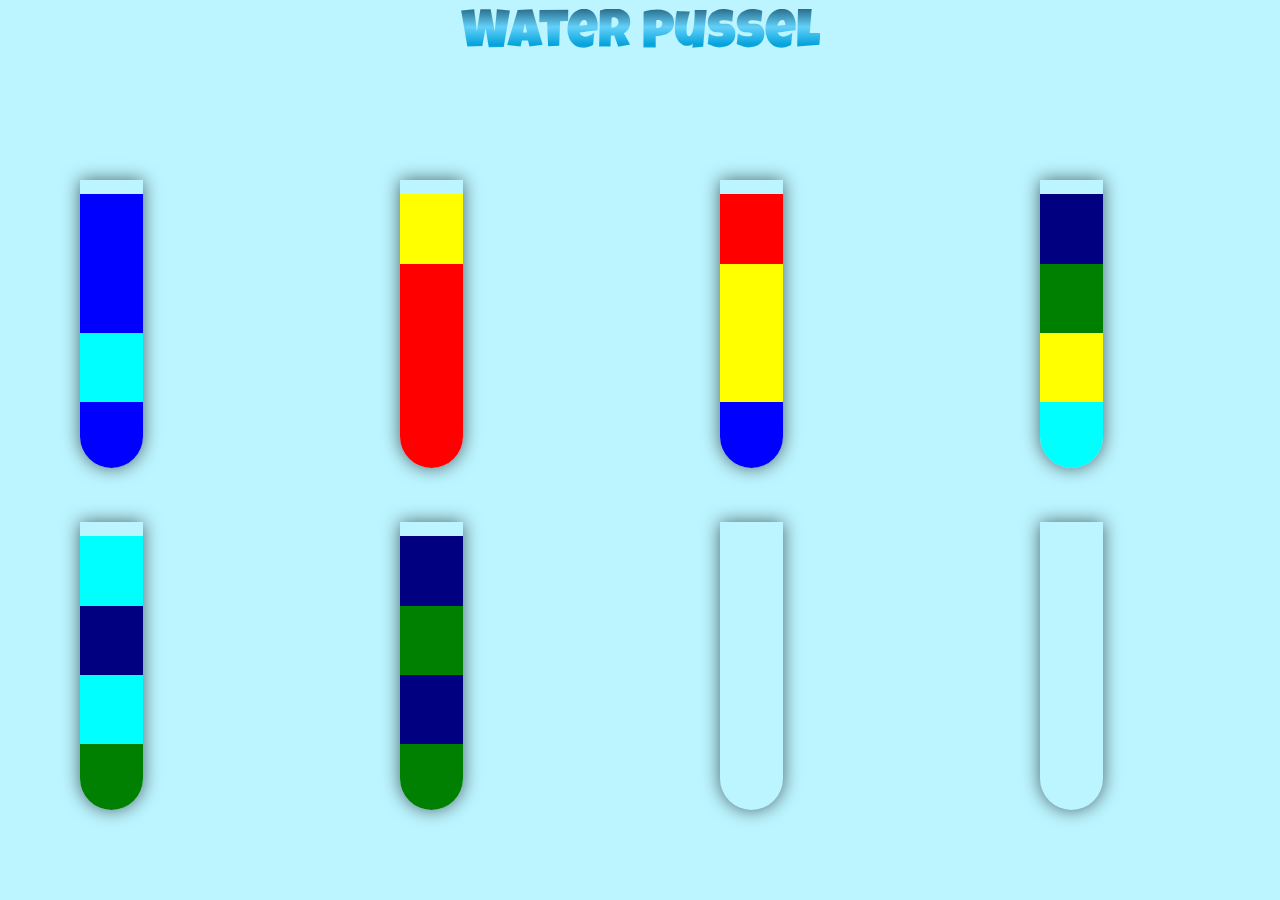
==== index.html @ 1f57bca5 "Rename Water_pussel_game.html to index.html" ====
<!DOCTYPE html>
<html lang="en">
<head>
  <link rel="stylesheet" href="/Water_pussel_game.css">
      <link rel="stylesheet" href="https://fonts.googleapis.com/css2?family=Luckiest+Guy&family=Chewy&family=Baloo+2&family=Fredoka+One&display=swap">
          <link rel="stylesheet" href="https://cdnjs.cloudflare.com/ajax/libs/font-awesome/6.5.2/css/all.min.css" integrity="sha512-SnH5WK+bZxgPHs44uWIX+LLJAJ9/2PkPKZ5QiAj6Ta86w+fsb2TkcmfRyVX3pBnMFcV7oQPJkl9QevSCWr3W6A==" crossorigin="anonymous" referrerpolicy="no-referrer" />
  <meta charset="UTF-8">
  <meta name="viewport" content="width=device-width, initial-scale=1.0">
  <meta http-equiv="X-UA-Compatible" content="ie=edge">
  <title>Water pussel game</title>
</head>
<body>
  <div class="game_main">
    <div class="g_m">
      <!-- <div class="waves">  
      <div class="wave wave1">
        
      </div>
        <div class="wave wave2">
        
      </div>
       </div> -->
      <div class="game_name">  
      <div class="name">
        Water pussel 
      </div>
      <!-- <div class="name game">game</div> -->
      <div class="menu_bar">  

      <div class=" top_stars">
                <div class="star ">
                  <i class="fa-solid fa-star"></i>
                    </div>
                    <div class="star">
                  <i class="fa-solid fa-star"></i>
                    </div>
                     <div class="star">
                  <i class="fa-solid fa-star"></i>
                    </div>
                  </div>
          <div class="reset">
        <!-- <i class="fa-solid fa-repeat"></i> -->   
    <i class="fa-solid fa-rotate-right"></i>
      </div>              
                   </div>
      </div>
      

<!-- <div class="cap"></div>
          <div class="glass ">
              
                <div class="w w1 w_ani1 "></div>
                <div class="w w1 w_ani1 w_ani2"></div>
                
               <div class="w w1 "></div>
               <div class="w w2"></div>
               <div class="w w3 "></div>
               <div class="w w4"></div>
               <div class="w w5"></div>  
              </div>  -->
              <div class="statement">
                <div class="s">
                  <div class="win_s">
                    <div class="w_s">
                      You won
                    </div>
                  </div>
                  <div class="stars">
                    <div class="star">
                  <i class="fa-solid fa-star"></i>
                    </div>
                    <div class="star">
                  <i class="fa-solid fa-star"></i>
                    </div>
                     <div class="star">
                  <i class="fa-solid fa-star"></i>
                    </div>
                  </div>
                  
                  <div class="btn">
                    <div class="button play_again">
                      Play again
                    </div>
                     <div class="button next_level">
                      Next level
                    </div>
                  </div>
                </div>
              </div>
    </div>

  </div>
  <script src="/Water_pussel_game.js"></script>
</body>
</html>
---- Water_pussel_game.css ----
*{
  margin: 0;
  padding: 0;
  box-sizing: border-box;
  font-family: cursive;
  font-family: 'Luckiest Guy', cursive;
  font-size: 2vh;
  color: #fff;
}
.game_main{
  width:100%;
  height:100vh;
  background-color: #7eb9cf;
  background-color: #bcf5ff;
  background-color: ;
  position: absolute;
  top:0;
  display:flex;
  justify-content: center;
}
.g_m{
  width:100%;
  height:100vh;
  position:relative;
}
.game_name{
  margin-top: 1vh;
  width: 100%;
  display: flex;
  justify-content:center ;
  align-items: center;
  flex-direction: column;
  
}
.name{
  margin-top: 0vh;
  font-size: 6vh;
  background-color: #5cddcd;
  background: linear-gradient(#2a6e8c,#63d1f9,#03a2db,#02363637);
/*  font-weight: 700;*/
  background-clip: text;
  color:#00000000;
  /*color:#000;*/
/*  text-shadow: 0.1vh 0.1vh 0.1vh #00000066;*/
}

.menu_bar{
  width:100%;
  background-color: #8;
  position: relative;
}
.reset{
  height:6vh;
  background-color: #f;
  position: absolute;
  right:10%;
  display:flex;
  justify-content: center;
  align-items: center;
  z-index: 15;
}
.reset i{
  font-size: 5vh;
  color:#003e79;
  transition: all 1s;
}

.top_stars{
  position: absolute;
  margin-top:0vh;
  z-index: 10;
  width:100%;
  display: flex;
  justify-content: center;
}
.top_stars .star i{
  color:#feb56a;
  color:#000000;
  text-shadow:0 0 0 #00000033;
}


.game{
/*  transition: all 1s;*/
  animation-name: slide;
  animation-duration: 1s;
  animation-iteration-count: infinite;
  animation-direction: alternate;
}
.waves{
  
  rotate: 0deg;
  position: absolute;
  top:0vh;
  width: 100vw;
  height:100vh;
  border-radius: 0%;
  display: flex;
  justify-content: center;
  align-items: center;
  overflow: hidden;
}
.wave{
  z-index: 2;
  top:95vh;
  position: absolute;
  
  background-color: #fff;
  width: 200vw;
  height:200vw;
  border-radius: 40%;
  animation-name: w1rotate;
  animation-duration: 31s;
  animation-iteration-count: infinite;
  animation-direction: alternate;
}
.wave2{
  background-color: #43ced9;
  border-radius: 45%;
  animation-name: w2rotate;
}
@keyframes w1rotate{
  0%{
    rotate: 360deg;
    
  }
  100%{
    rotate: 0;
  }
}
@keyframes w2rotate{
  0%{
    rotate: 0;
  }
  100%{
    rotate: 360deg;
  }
}
@keyframes slide{
  0%{
    margin-right:15vh;
    background: linear-gradient(#2a6e8c,#63d1f9,#03a2db,#02363637);
    background-clip: text;
    color:#00000000;
   /* rotate: 10deg;*/
  }

  100%{
    margin-left:15vh;
 /*   background: linear-gradient(#023636,#03a2db,#63d1f9,#2a6e8c);*/
    background-clip: text;
    color:#00000000;
  /*  rotate: -10deg;*/
  }
}
.game:hover{
  margin-left:15vh;
}
.win{
  margin-top: 1vh;
  font-size: 4vh;
}
.cap{
  top:16vh;
  left:10vw;
  width:7vh;
  height:4vh;
  position: absolute;
  background-color: #c85202;
  background-color: #883801;
  border-top:1vh solid black;
  border-bottom:0.5vh solid black;
  border-bottom:0.5vh solid white;
  box-shadow: 0 0 1vh 0 #00000099;
/*  border-bottom:0.5vh solid white;*/
  z-index: 2;
  border-top-left-radius: 10%;
  border-top-right-radius: 10%;
}
.glass{
  position: absolute;
  top:20vh;
  left:10vw;
  width:7vh;
  height:32vh;
  border-bottom-left-radius: 20vh;
  border-bottom-right-radius: 20vh;
  border: 0vh solid black;
  
  filter: blur(0.5px);
  box-shadow: 0 0 2vh 0 #00000099;

  display:flex;
/*   justify-content: flex-end; */
  flex-direction: column;
  transition: all 0.25s;
   overflow: hidden;
   overflow-top: hidden;
}
.glass:hover{
  
}

.w{
  top:0;
  width:100%;
  height:19%;
  position: absolute;
  transition: all 0.25s;
/* border: 0.2vh solid black; */
}
.poring{
  top:-10%;
  left:30%;
  width:50%;
  height:10%;
  position: absolute;
  transition: all 1s;
  border-bottom: 32vh solid blue;
  border-right: 5vh solid #00000000;
  rotate: 0deg;
  z-index: 2;
}
.w1{
  background-color: #00000000;
  top:5%;
}
/*  .w:hover{
 rotate: -25deg;
 width:150%;
 height:25%;
 left:-10%;
}  */
.w2{
  top:24%;
}
.w3{
  top:43%;
}
.w4{
  top:62%;
}
.w5{
  top:81%;
/*  border-bottom-left-radius: 20vh;
  border-bottom-right-radius: 20vh;*/
}
.g2{
  left:40vw;
}
.g3{
  left:70vw;
}
.w_ani1{
  width:160%;
  border-radius: 35%;
  height:45%;
  top:3%;
  left:0%;
  background-color: #6161fb99;
  animation-name: ani1;
  animation-duration: 20s;
  animation-iteration-count: infinite;
  
}
@keyframes ani1{
  0%{
    rotate:0;
  }
  100%{
    rotate: 360deg;
  }
}
.w_ani2{
  
  border-radius: 40%;
  animation-name: ani2;
  background-color: #0000ff66;
}
@keyframes ani2{
  0%{
    rotate:360deg;
  }
  100%{
    rotate: 0deg;
  }
}
.statement{
  width:100%;
  height:100vh;
  position:absolute;
  top:0;
  z-index: 10;
  background-color: #00000000;
  display: flex;
  justify-content: center;
  align-items: center;
  display: none;
}
.s{
  width: 40vh;
  height:35vh;
  background-color: #008dae;
  border-radius: 5vh;
  color:white;
}
.win_s{
  margin-top:4vh ;
  width:100%;
  display: flex;
  justify-content: center;
}
.w_s{
  font-size: 6vh;
  font-weight: 600;
  color:white;
}
.stars{
  margin-top:5vh ;
  width:100%;
  height: 6vh;
  display: flex;
  justify-content: center;
}
.star i{
  color:yellow;
  font-size: 6vh;
  text-shadow:0 0 0 #00000033;
}
.btn{
  margin-top:6vh ;
  width:100%;
  display: flex;
  justify-content: center;
  gap:2vh;
}
.button{
  padding: 1vh 1.5vh 0.5vh 1.5vh;
  font-size: 2.5vh;
  background-color: #00476c;
  border-radius: 1vh;
  box-shadow: 0 1vh 1vh 0 #00000099;
}
.button:hover{
  box-shadow: 0 1vh 1vh 0 #00000066;
}
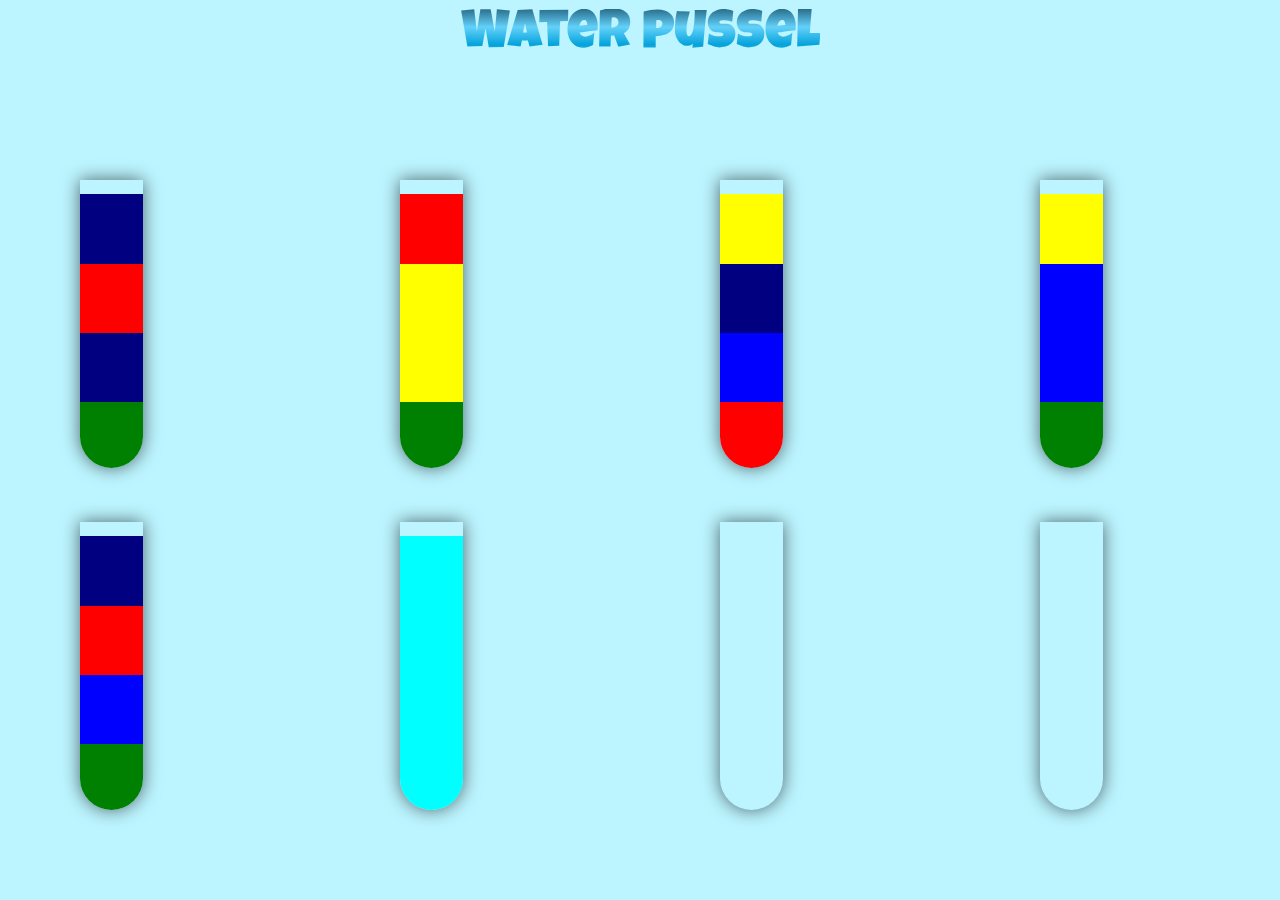
==== commit 1d17baca: "Update index.html" ====
--- a/index.html
+++ b/index.html
@@ -1,7 +1,7 @@
 <!DOCTYPE html>
 <html lang="en">
 <head>
-  <link rel="stylesheet" href="/Water_pussel_game.css">
+  <link rel="stylesheet" href="Water_pussel_game.css">
       <link rel="stylesheet" href="https://fonts.googleapis.com/css2?family=Luckiest+Guy&family=Chewy&family=Baloo+2&family=Fredoka+One&display=swap">
           <link rel="stylesheet" href="https://cdnjs.cloudflare.com/ajax/libs/font-awesome/6.5.2/css/all.min.css" integrity="sha512-SnH5WK+bZxgPHs44uWIX+LLJAJ9/2PkPKZ5QiAj6Ta86w+fsb2TkcmfRyVX3pBnMFcV7oQPJkl9QevSCWr3W6A==" crossorigin="anonymous" referrerpolicy="no-referrer" />
   <meta charset="UTF-8">
@@ -90,6 +90,6 @@
     </div>
 
   </div>
-  <script src="/Water_pussel_game.js"></script>
+  <script src="Water_pussel_game.js"></script>
 </body>
 </html>
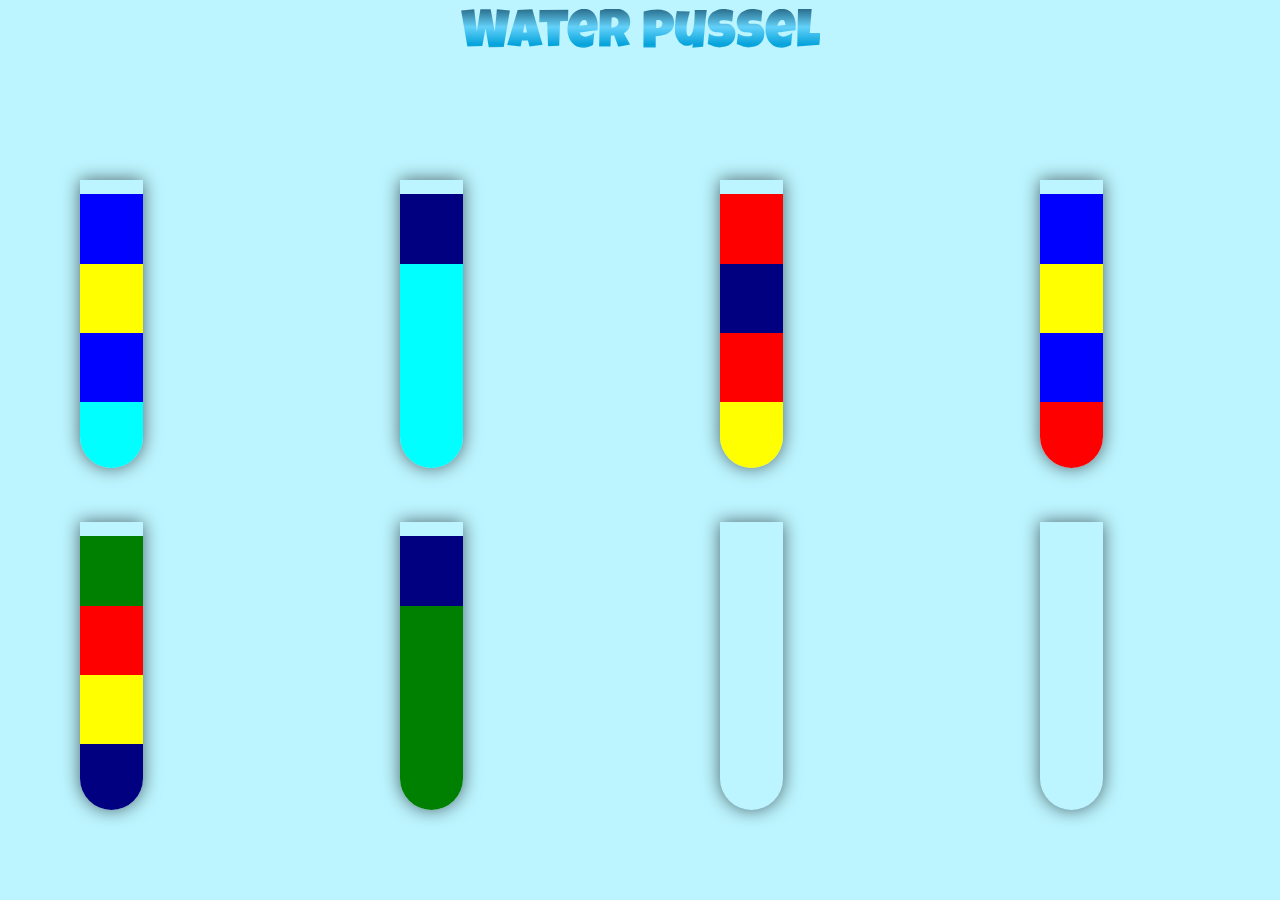
==== commit f901834f: "Update index.html" ====
--- a/index.html
+++ b/index.html
@@ -1,6 +1,7 @@
 <!DOCTYPE html>
 <html lang="en">
 <head>
+  <link rel="icon" href="logo.png" type="image/png">
   <link rel="stylesheet" href="Water_pussel_game.css">
       <link rel="stylesheet" href="https://fonts.googleapis.com/css2?family=Luckiest+Guy&family=Chewy&family=Baloo+2&family=Fredoka+One&display=swap">
           <link rel="stylesheet" href="https://cdnjs.cloudflare.com/ajax/libs/font-awesome/6.5.2/css/all.min.css" integrity="sha512-SnH5WK+bZxgPHs44uWIX+LLJAJ9/2PkPKZ5QiAj6Ta86w+fsb2TkcmfRyVX3pBnMFcV7oQPJkl9QevSCWr3W6A==" crossorigin="anonymous" referrerpolicy="no-referrer" />
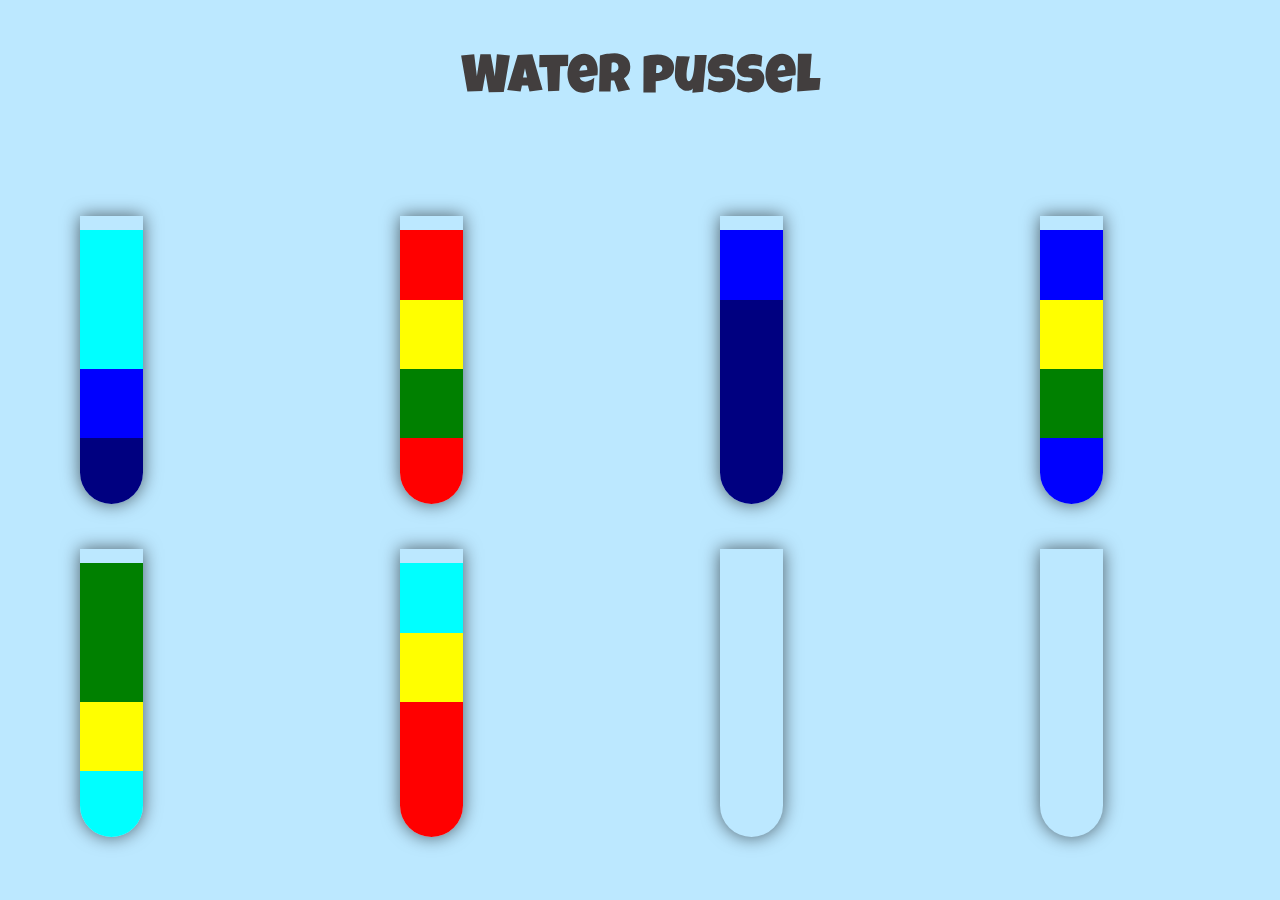
==== commit 458fdc65: "Update index.html" ====
--- a/index.html
+++ b/index.html
@@ -8,7 +8,7 @@
   <meta charset="UTF-8">
   <meta name="viewport" content="width=device-width, initial-scale=1.0">
   <meta http-equiv="X-UA-Compatible" content="ie=edge">
-  <title>Water pussel game</title>
+  <title>Water puzzel game</title>
 </head>
 <body>
   <div class="game_main">
--- a/Water_pussel_game.css
+++ b/Water_pussel_game.css
@@ -12,7 +12,7 @@
   height:100vh;
   background-color: #7eb9cf;
   background-color: #bcf5ff;
-  background-color: ;
+  background-color: #bce8ff;
   position: absolute;
   top:0;
   display:flex;
@@ -33,15 +33,10 @@
   
 }
 .name{
-  margin-top: 0vh;
+  margin-top: 5vh;
+  margin-bottom: 1vh;
   font-size: 6vh;
-  background-color: #5cddcd;
-  background: linear-gradient(#2a6e8c,#63d1f9,#03a2db,#02363637);
-/*  font-weight: 700;*/
-  background-clip: text;
-  color:#00000000;
-  /*color:#000;*/
-/*  text-shadow: 0.1vh 0.1vh 0.1vh #00000066;*/
+  color: #423e3e;
 }
 
 .menu_bar{
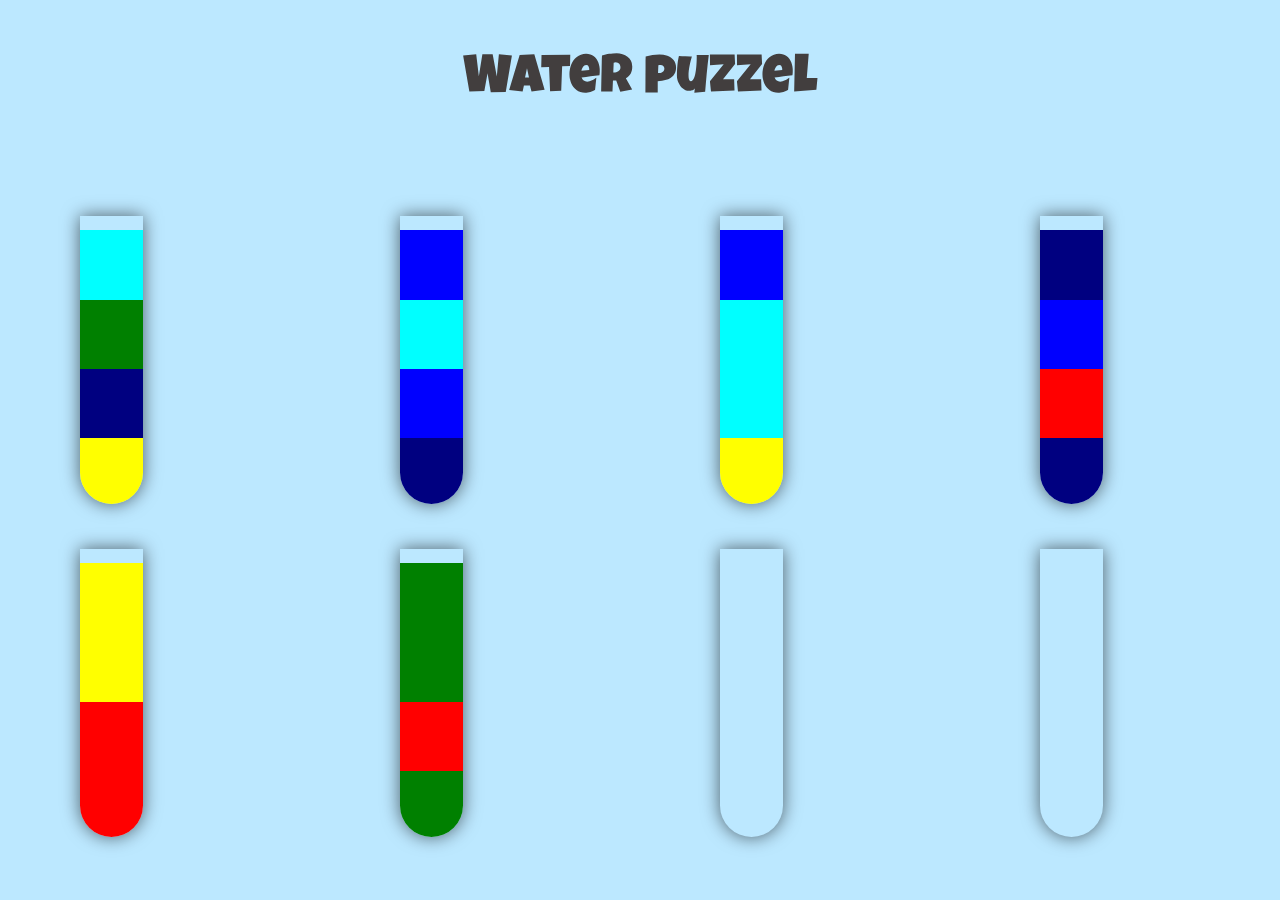
==== commit 1ac728dc: "Update index.html" ====
--- a/index.html
+++ b/index.html
@@ -23,7 +23,7 @@
        </div> -->
       <div class="game_name">  
       <div class="name">
-        Water pussel 
+        Water puzzel 
       </div>
       <!-- <div class="name game">game</div> -->
       <div class="menu_bar">  
